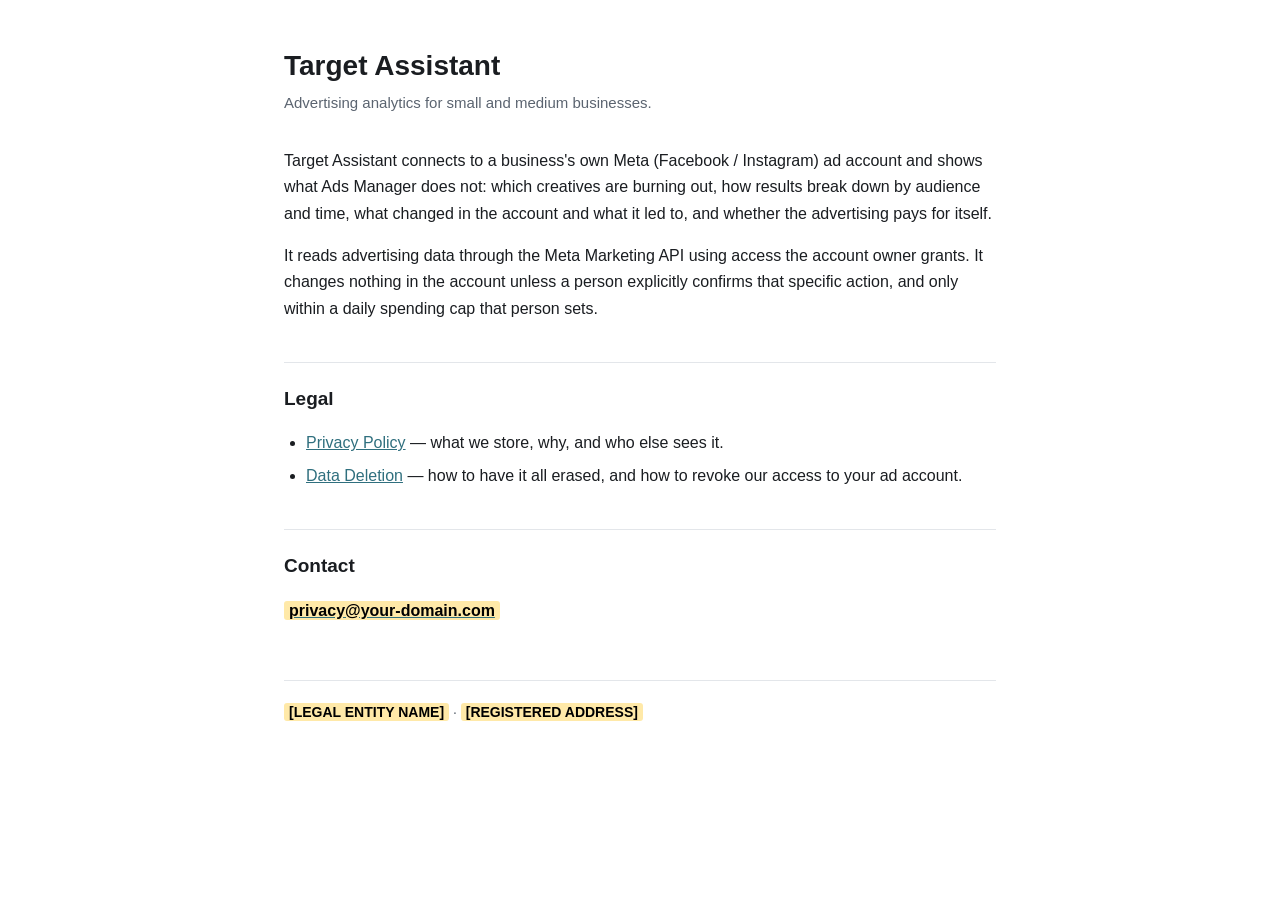
==== index.html @ 958a0378 "Политика конфиденциальности и порядок удаления данных для Meta Две страницы, которых требует Meta дл" ====
<!doctype html>
<html lang="en">
<head>
<meta charset="utf-8">
<meta name="viewport" content="width=device-width, initial-scale=1">
<title>Target Assistant</title>
<link rel="stylesheet" href="_style.css">
</head>
<body>
<div class="wrap">

<h1>Target Assistant</h1>
<p class="sub">Advertising analytics for small and medium businesses.</p>

<p>Target Assistant connects to a business's own Meta (Facebook&nbsp;/&nbsp;Instagram) ad account
and shows what Ads Manager does not: which creatives are burning out, how results break down by
audience and time, what changed in the account and what it led to, and whether the advertising
pays for itself.</p>

<p>It reads advertising data through the Meta Marketing API using access the account owner
grants. It changes nothing in the account unless a person explicitly confirms that specific
action, and only within a daily spending cap that person sets.</p>

<h2>Legal</h2>
<ul>
  <li><a href="privacy.html">Privacy Policy</a> — what we store, why, and who else sees it.</li>
  <li><a href="data-deletion.html">Data Deletion</a> — how to have it all erased, and how to
      revoke our access to your ad account.</li>
</ul>

<h2>Contact</h2>
<p><a href="mailto:privacy@your-domain.com"><span class="fill">privacy@your-domain.com</span></a></p>

<footer>
<span class="fill">[LEGAL ENTITY NAME]</span> · <span class="fill">[REGISTERED ADDRESS]</span>
</footer>

</div>
</body>
</html>
---- _style.css ----
:root{--ink:#1a1d21;--muted:#5b6470;--line:#e3e6ea;--bg:#fff;--accent:#2f6f7e}
@media (prefers-color-scheme:dark){:root{--ink:#e8eaed;--muted:#9aa3ad;--line:#2a2f36;--bg:#14171a}}
*{box-sizing:border-box}
body{margin:0;background:var(--bg);color:var(--ink);
  font:16px/1.65 -apple-system,BlinkMacSystemFont,"Segoe UI",Roboto,Helvetica,Arial,sans-serif}
.wrap{max-width:760px;margin:0 auto;padding:48px 24px 96px}
h1{font-size:28px;line-height:1.25;margin:0 0 8px}
h2{font-size:19px;margin:40px 0 10px;padding-top:20px;border-top:1px solid var(--line)}
h3{font-size:16px;margin:24px 0 6px}
p,li{color:var(--ink)}
.sub{color:var(--muted);margin:0 0 32px;font-size:15px}
a{color:var(--accent)}
ul{padding-left:22px}
li{margin:6px 0}
.note{border-left:3px solid var(--accent);padding:10px 0 10px 16px;margin:20px 0;color:var(--muted)}
.fill{background:#ffe9a8;color:#000;padding:1px 5px;border-radius:3px;font-weight:600}
footer{margin-top:56px;padding-top:20px;border-top:1px solid var(--line);color:var(--muted);font-size:14px}
table{border-collapse:collapse;width:100%;margin:14px 0;font-size:15px}
th,td{text-align:left;padding:8px 10px;border-bottom:1px solid var(--line);vertical-align:top}
th{color:var(--muted);font-weight:600}
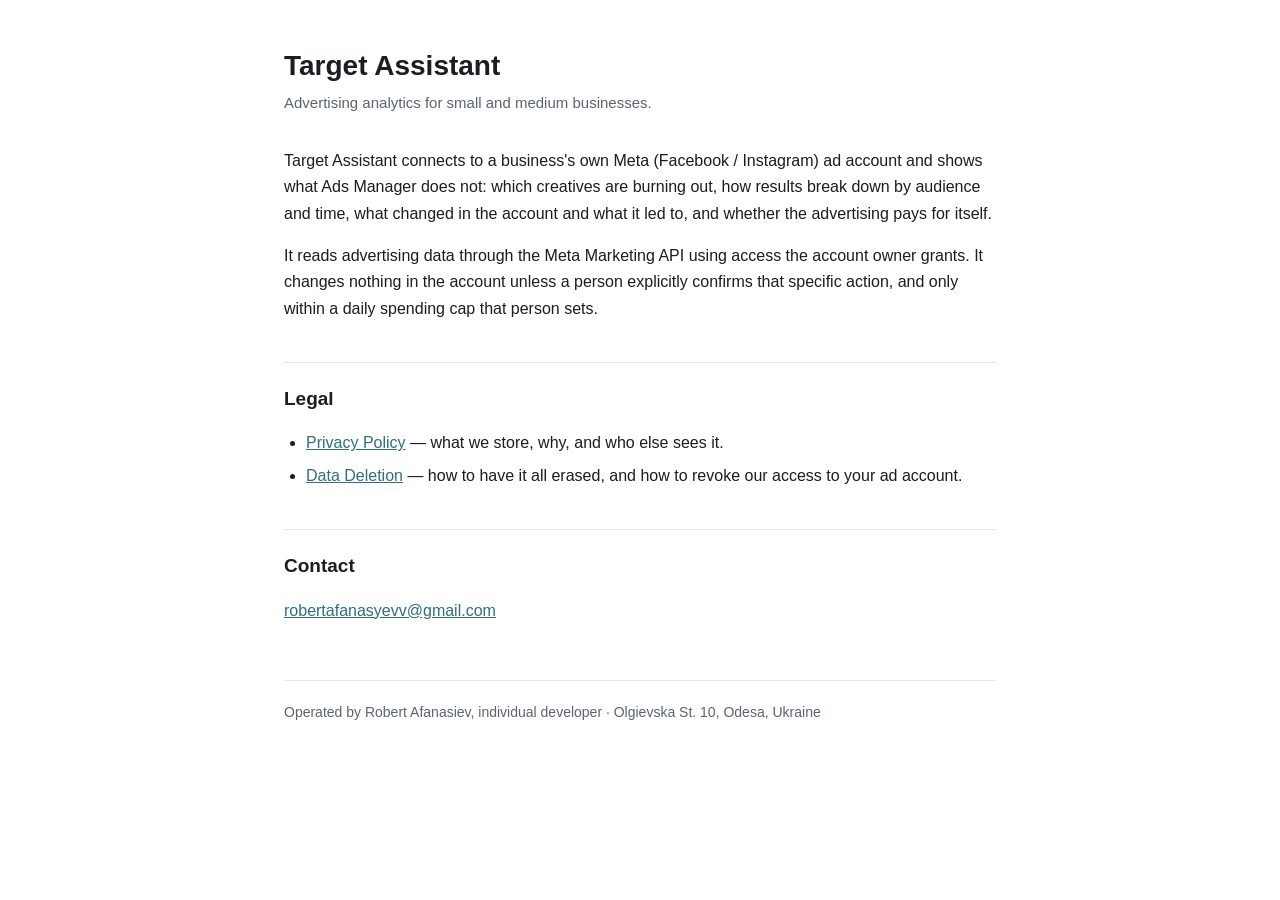
==== commit 32037367: "Заполнены реквизиты: разработчик-физлицо, адрес, почта для запросов Юрлица и ФОП нет — сервис ведёт " ====
--- a/index.html
+++ b/index.html
@@ -29,10 +29,10 @@
 </ul>
 
 <h2>Contact</h2>
-<p><a href="mailto:privacy@your-domain.com"><span class="fill">privacy@your-domain.com</span></a></p>
+<p><a href="mailto:robertafanasyevv@gmail.com">robertafanasyevv@gmail.com</a></p>
 
 <footer>
-<span class="fill">[LEGAL ENTITY NAME]</span> · <span class="fill">[REGISTERED ADDRESS]</span>
+Operated by Robert Afanasiev, individual developer · Olgievska St. 10, Odesa, Ukraine
 </footer>
 
 </div>
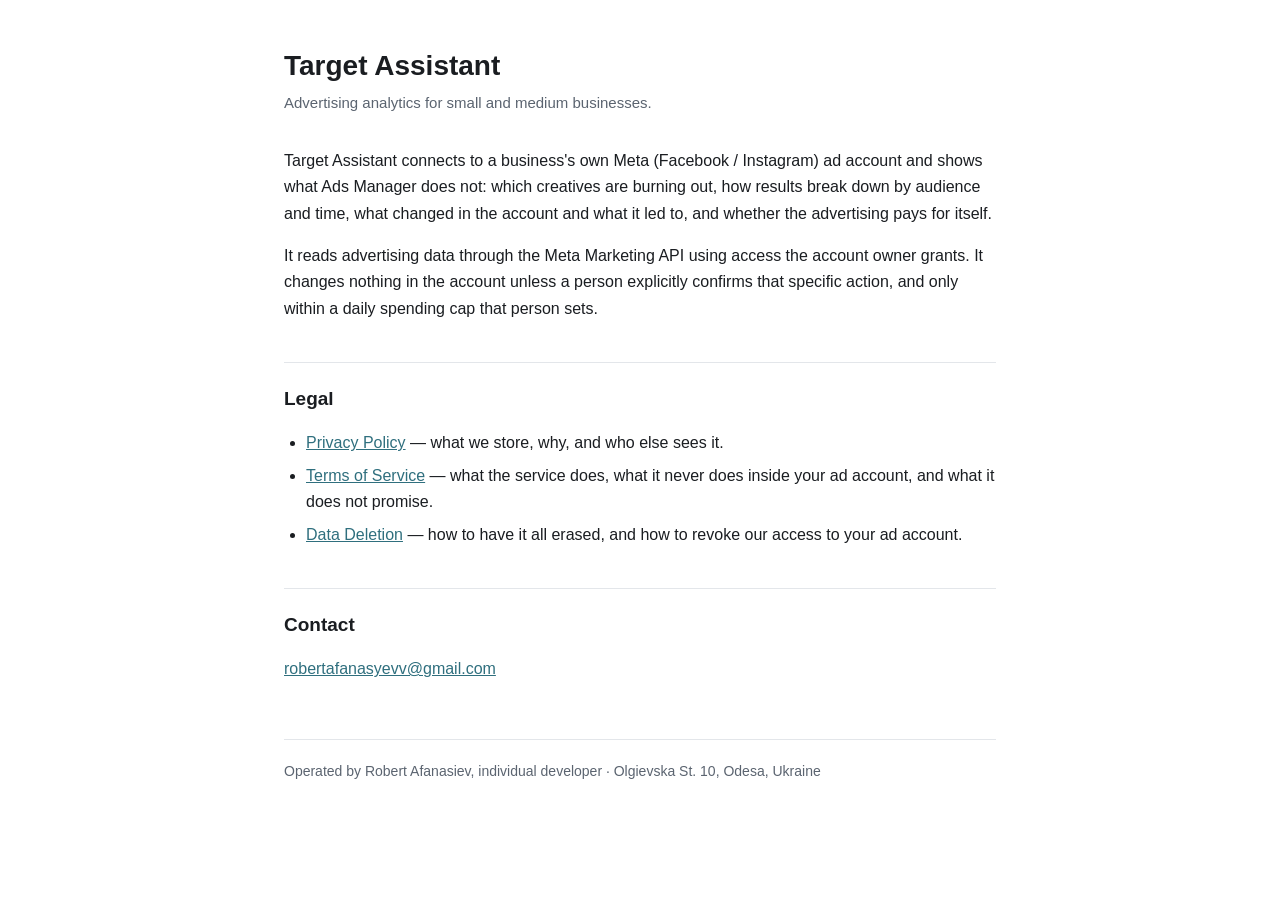
==== commit 42e0579e: "Условия использования (Terms of Service) Третья страница, которой не хватало: в настройках приложени" ====
--- a/index.html
+++ b/index.html
@@ -24,6 +24,8 @@
 <h2>Legal</h2>
 <ul>
   <li><a href="privacy.html">Privacy Policy</a> — what we store, why, and who else sees it.</li>
+  <li><a href="terms.html">Terms of Service</a> — what the service does, what it never does
+      inside your ad account, and what it does not promise.</li>
   <li><a href="data-deletion.html">Data Deletion</a> — how to have it all erased, and how to
       revoke our access to your ad account.</li>
 </ul>
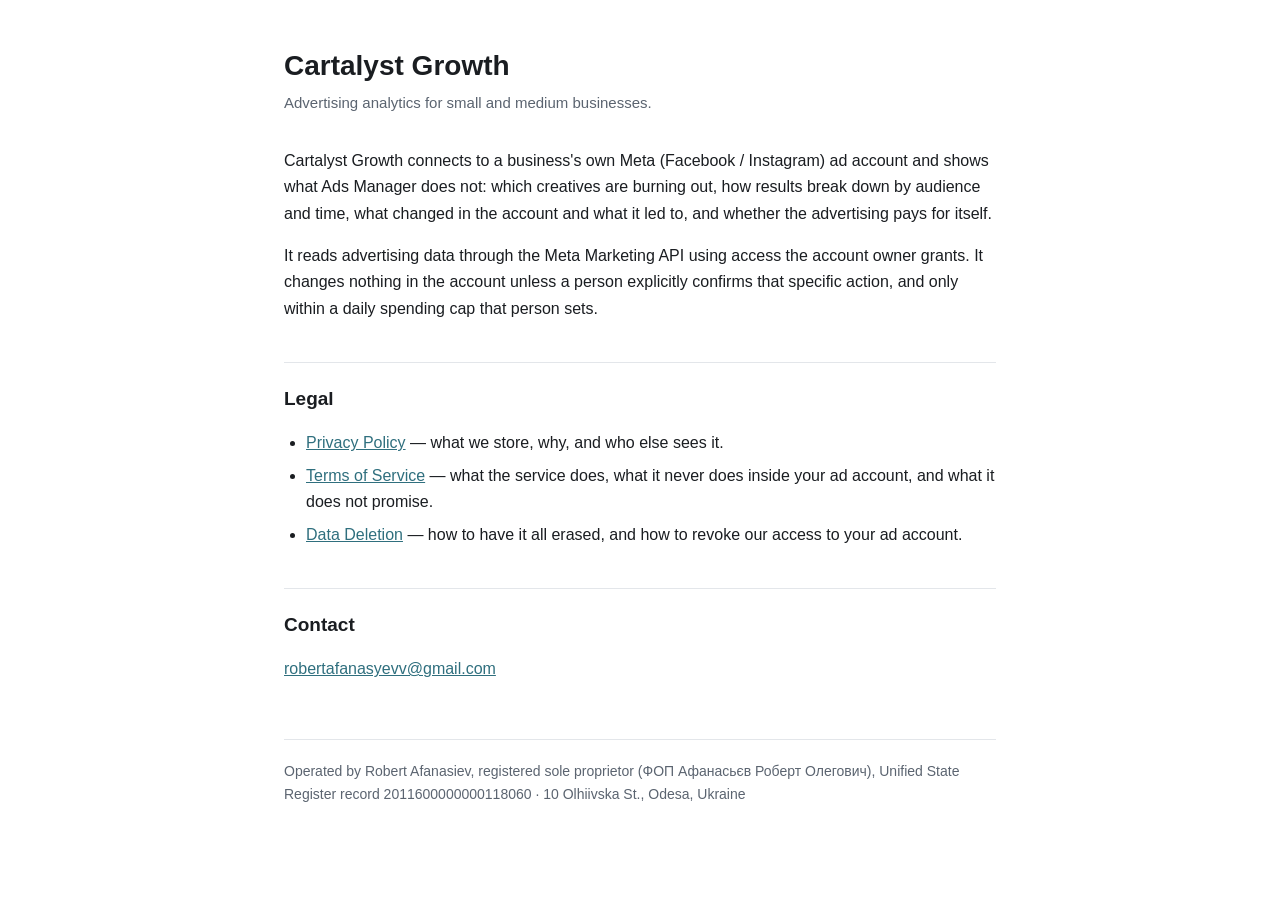
==== commit ad1f8abe: "ФОП вместо физлица, бенчмарки и доступ поддержки, переименование в Cartalyst Growth Юрлицо: во всех " ====
--- a/index.html
+++ b/index.html
@@ -3,16 +3,16 @@
 <head>
 <meta charset="utf-8">
 <meta name="viewport" content="width=device-width, initial-scale=1">
-<title>Target Assistant</title>
+<title>Cartalyst Growth</title>
 <link rel="stylesheet" href="_style.css">
 </head>
 <body>
 <div class="wrap">
 
-<h1>Target Assistant</h1>
+<h1>Cartalyst Growth</h1>
 <p class="sub">Advertising analytics for small and medium businesses.</p>
 
-<p>Target Assistant connects to a business's own Meta (Facebook&nbsp;/&nbsp;Instagram) ad account
+<p>Cartalyst Growth connects to a business's own Meta (Facebook&nbsp;/&nbsp;Instagram) ad account
 and shows what Ads Manager does not: which creatives are burning out, how results break down by
 audience and time, what changed in the account and what it led to, and whether the advertising
 pays for itself.</p>
@@ -34,7 +34,7 @@
 <p><a href="mailto:robertafanasyevv@gmail.com">robertafanasyevv@gmail.com</a></p>
 
 <footer>
-Operated by Robert Afanasiev, individual developer · Olgievska St. 10, Odesa, Ukraine
+Operated by Robert Afanasiev, registered sole proprietor (<span lang="uk">ФОП Афанасьєв Роберт Олегович</span>), Unified State Register record 2011600000000118060 · 10 Olhiivska St., Odesa, Ukraine
 </footer>
 
 </div>
